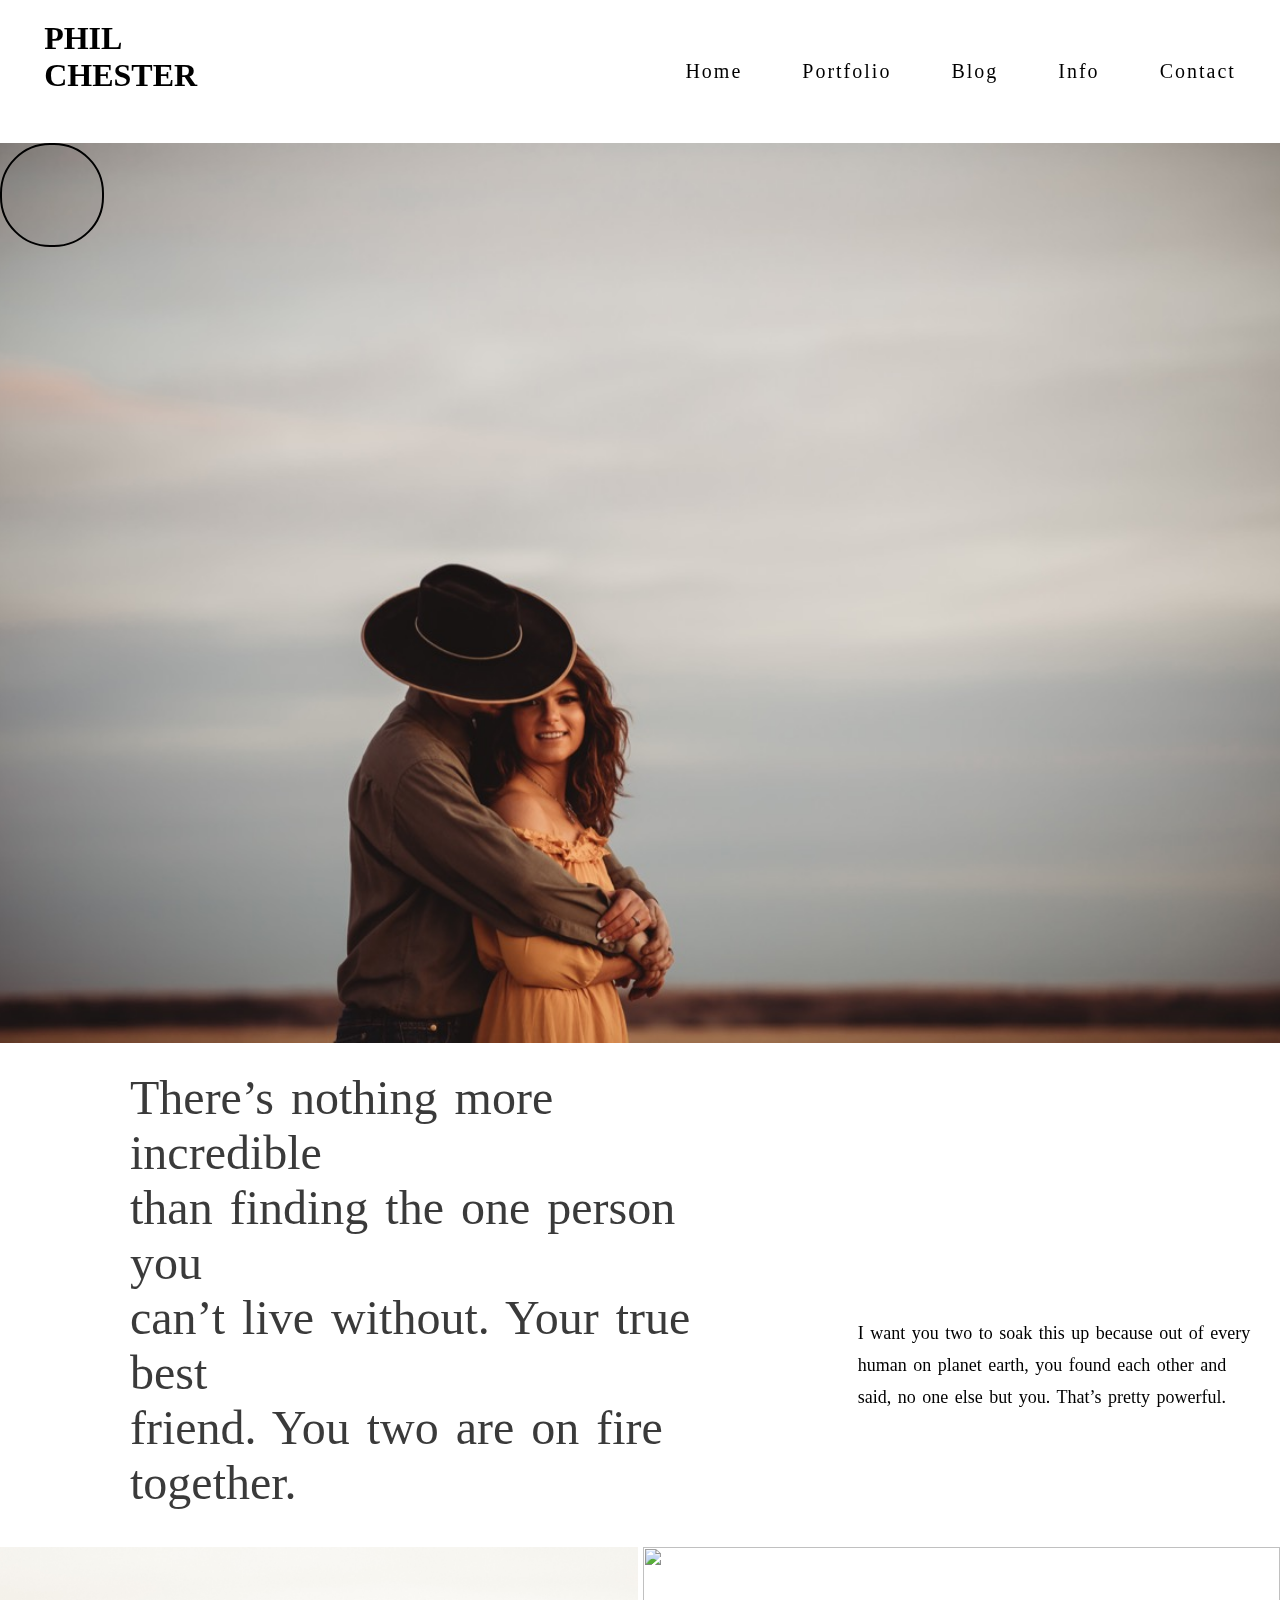
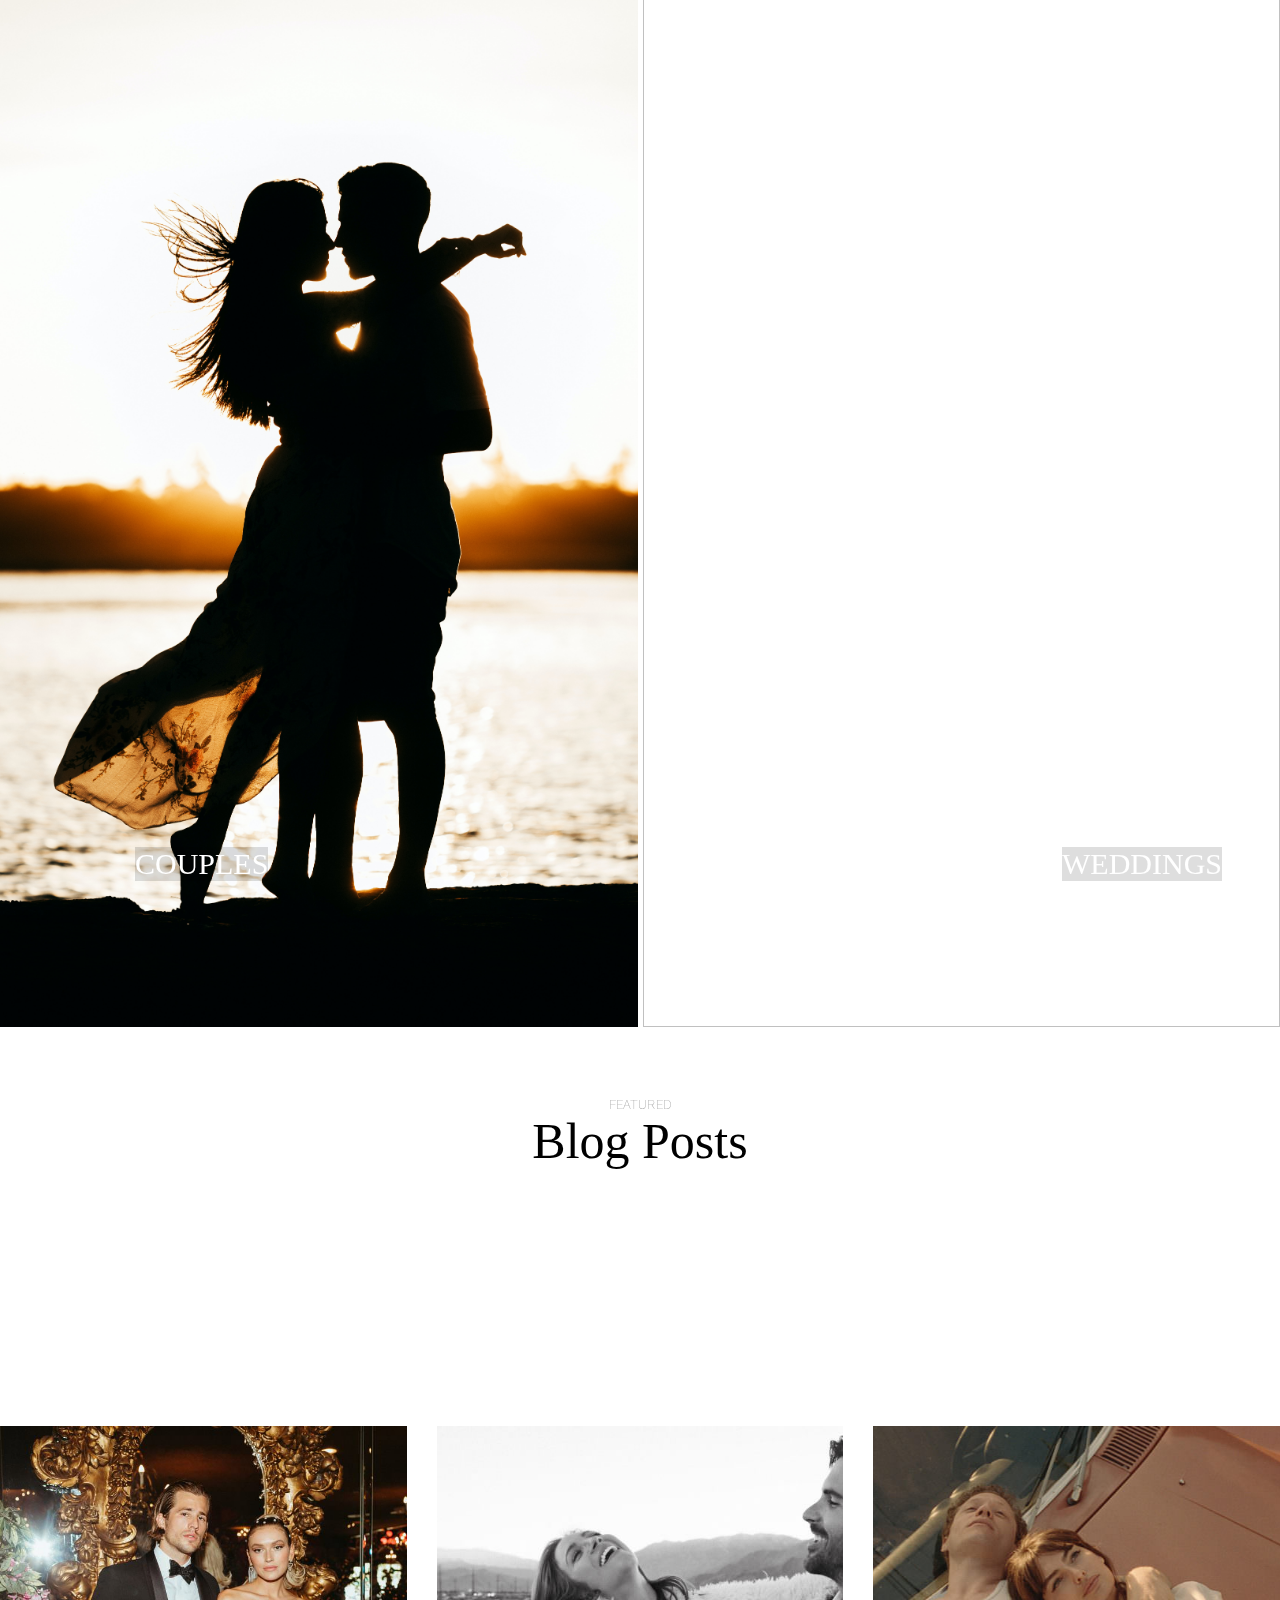
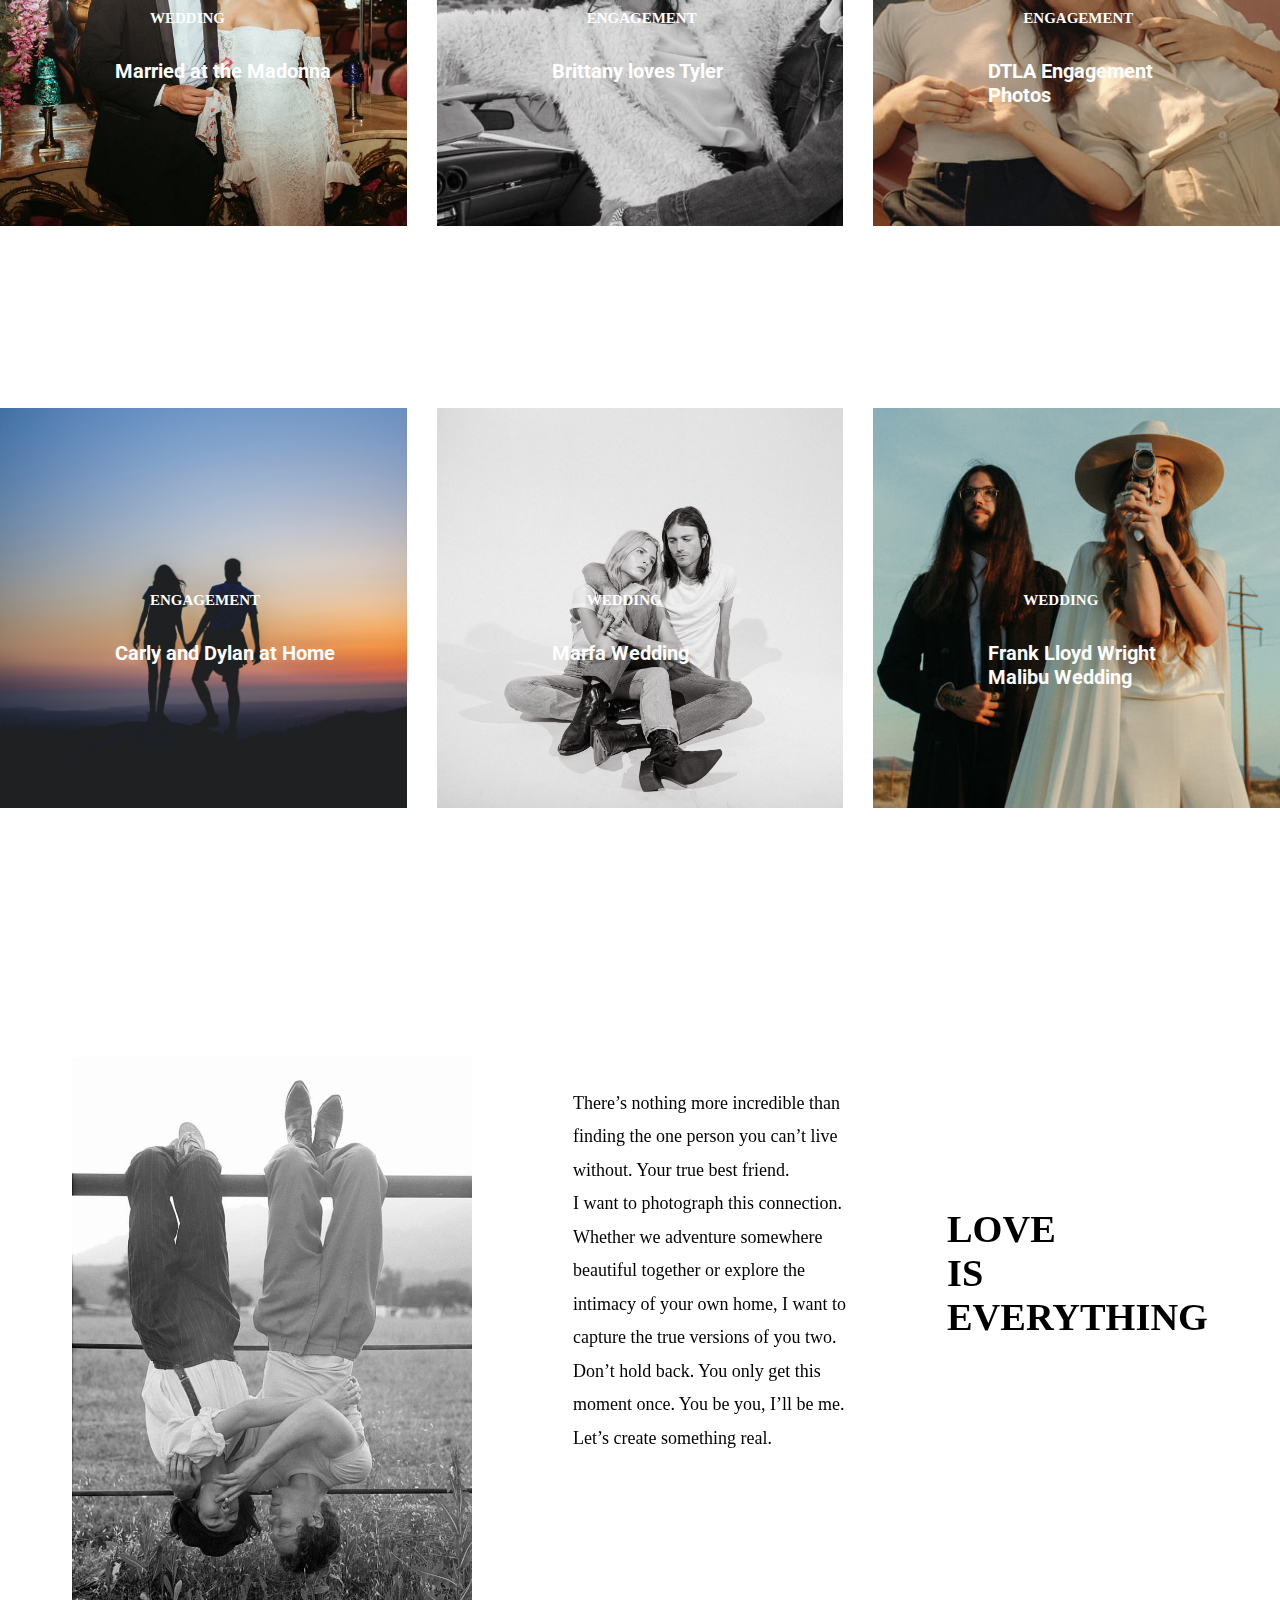
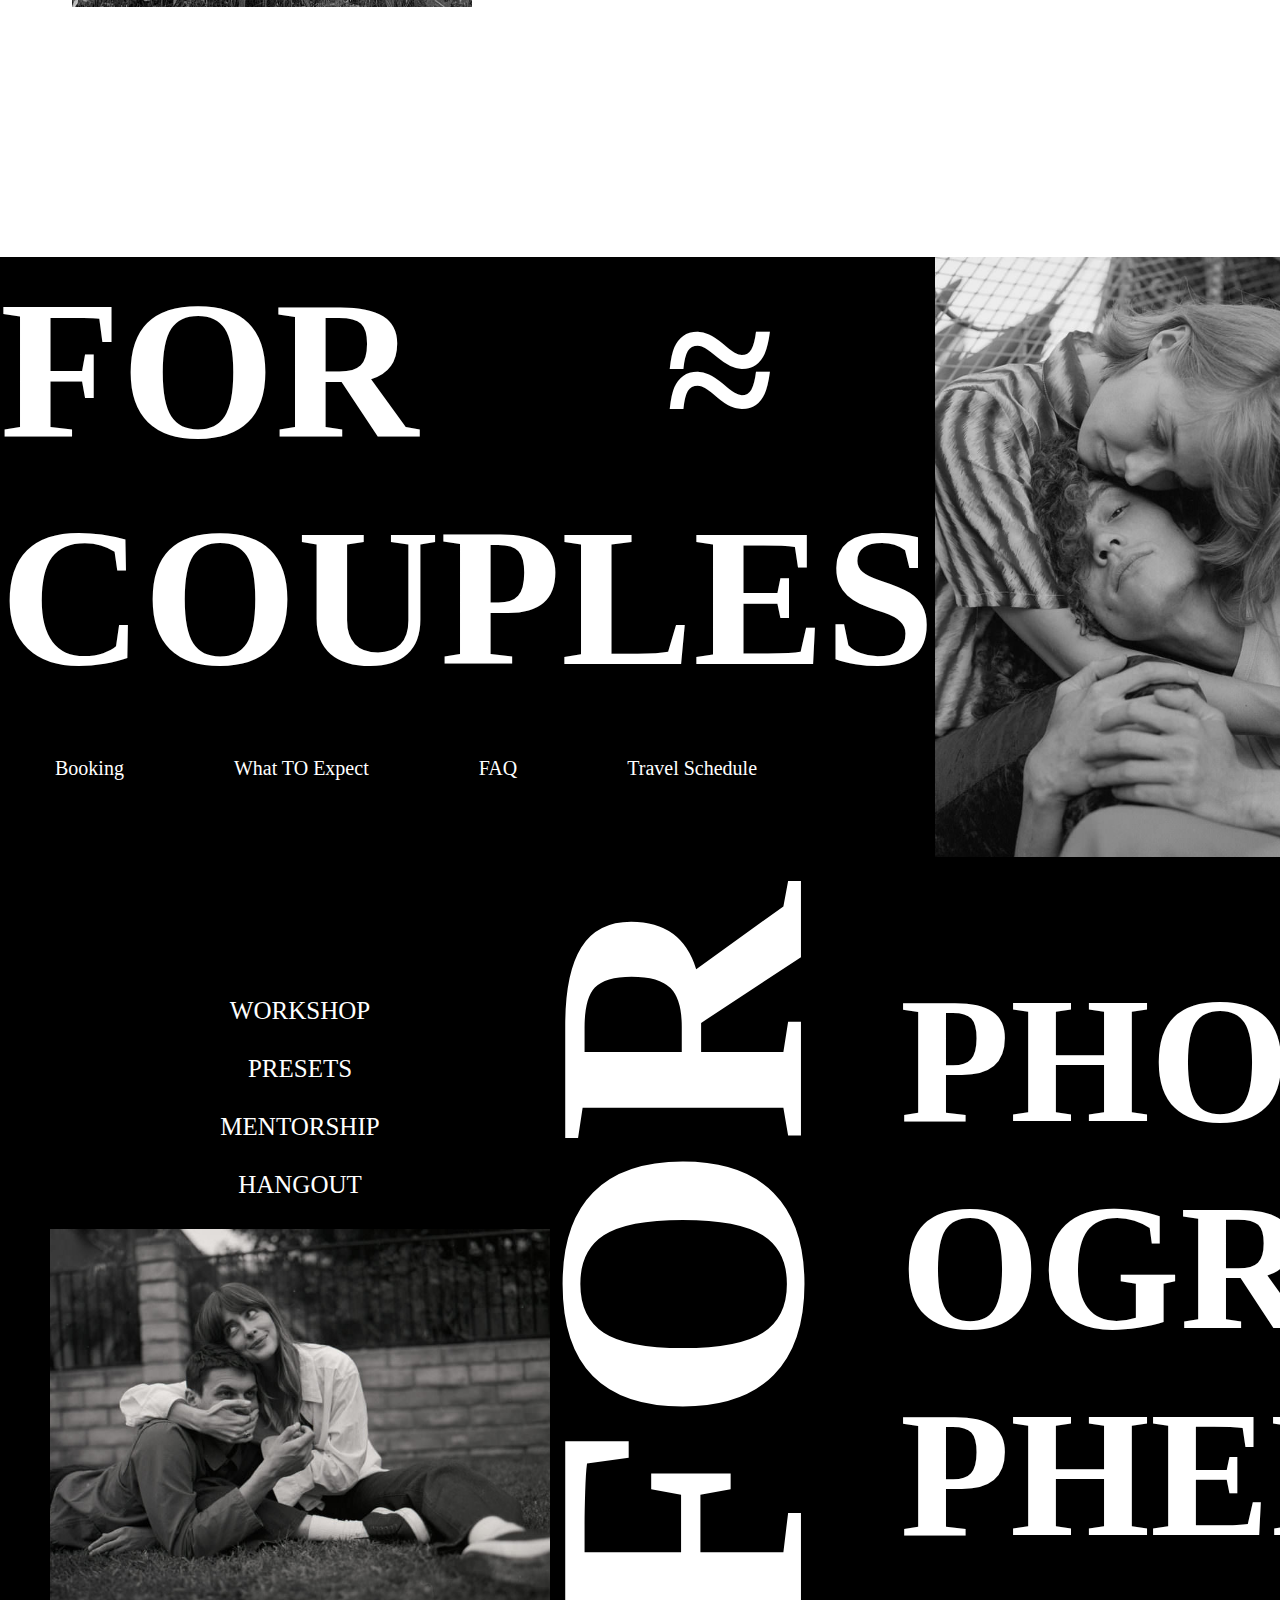
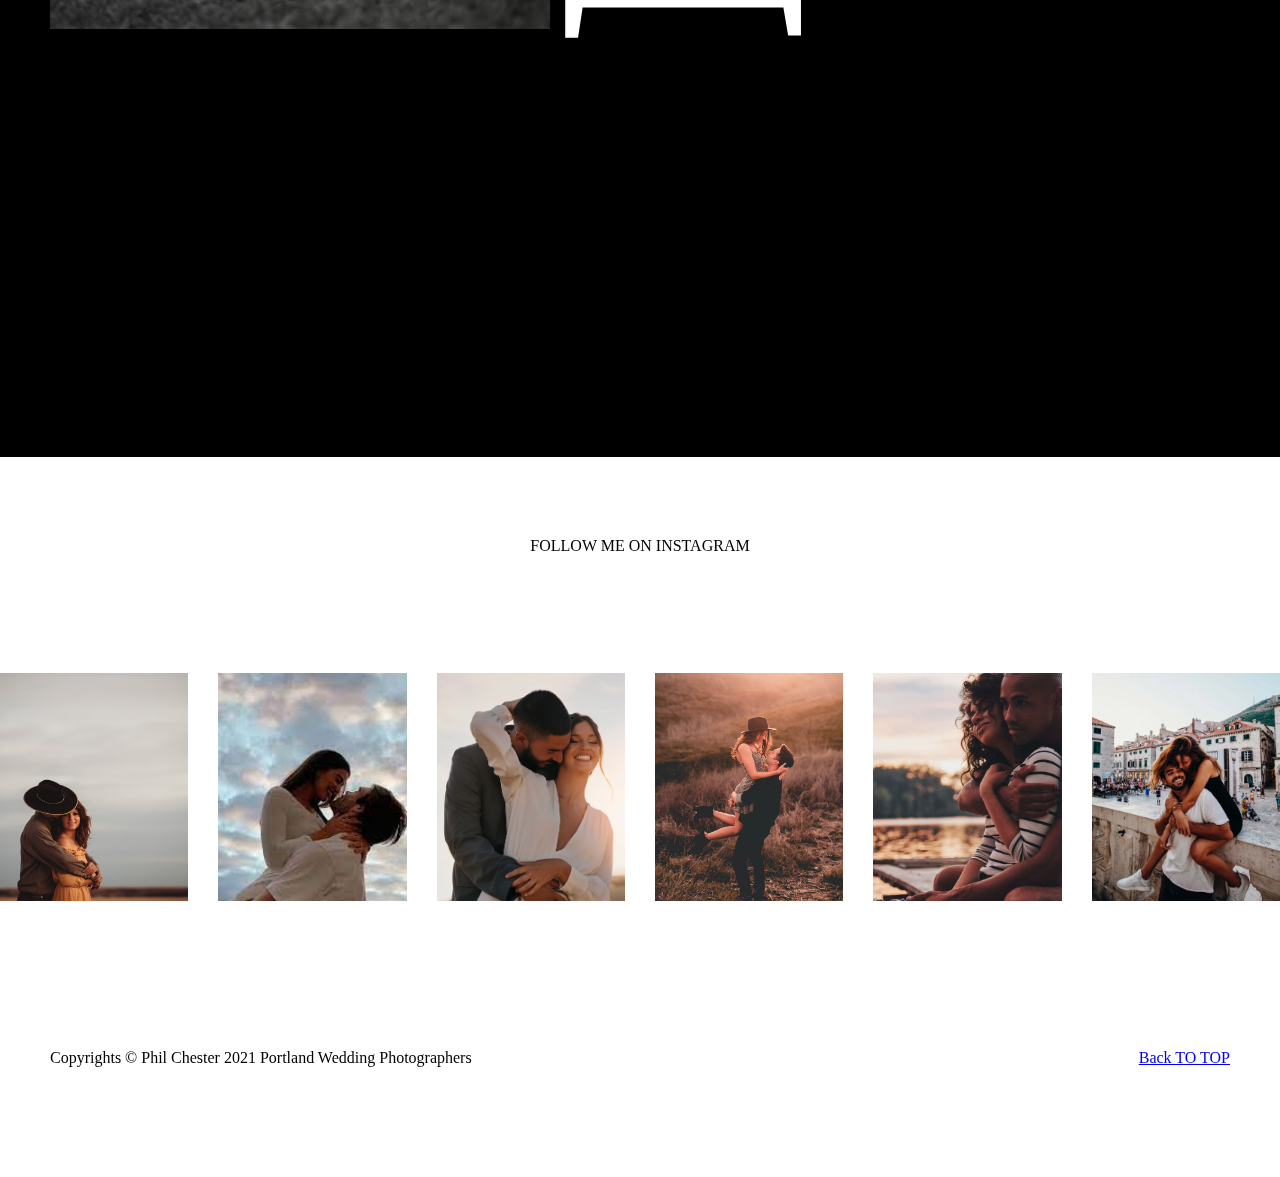
==== index.html @ c0be0bf5 "Add files via upload" ====
<!DOCTYPE html>
<html lang="en">
<head>
    <meta charset="UTF-8">
    <meta name="viewport" content="width=device-width, initial-scale=1.0">
    <title>philchester</title>
    <link rel="stylesheet" href="style.css">
    <link rel="stylesheet" href="https://cdn.jsdelivr.net/npm/locomotive-scroll@3.5.4/dist/locomotive-scroll.css">
</head>
<body>
    <div class="main">
    <div class="container" >
        <div class="nav">
            <div class="navh1">
                <h1>PHIL</h1>
                <h1>CHESTER</h1>
            </div>
                <div class="nav-menu">
                <ul>
                    <li><a href="index.html">Home</a></li>
                    <li><a href="">Portfolio</a></li>
                    <li><a href="">Blog</a></li>
                    <li><a href="">Info</a></li>
                    <li><a href="">Contact</a></li>
                </ul>
            </div>
        </div>
            <div class="page1" id="home">     
        <div class="cursor"></div>
                <img class="img-1" src="./GeorgieJon-26-1024x768.jpg" alt="">
                <img class="img-2" src="./Brittany-Snow-Engagement-Photos-1024x533.jpg" alt="">
                <img class="img-3" src="./cp5.jpg" alt="">
                <img class="img-4" src="./cp8.jpg" alt="">
                <div class="seperation"></div>
            </div>
            </div>
        <div class="page2" id="About">
            <div class="left">
                <h1 class=".page2l-1">There’s nothing more incredible<br> than finding the one person you<br> can’t live without. Your true best<br> friend. You two are on fire<br> together.</h1>
            </div>
            <div class="right">
                <h2 class=".page2l-2">I want you two to soak this up because out of every<br> human on planet earth, you found each other and<br> said, no one else but you. That’s pretty powerful.</h2>
            </div>
        </div>
        <div class="page3">
            <div class="left">
                <img src="./jonathan-borba-VX2nrLhq4h4-unsplash.jpg" alt="">
                <h1>COUPLES</h1>
            </div>
            <div class="right">
                <img src="./alvin-mahmudov-VUMdDPNxTsg-unsplash.jpg" alt="">
                <h1>WEDDINGS</h1>
            </div>
        </div>
        <div class="page4">
            <h4>FEATURED</h4>
            <h1>Blog Posts</h1>

            <div class="boxes">
                <div class="box1">
                    <div class="box">
                        <img src="./Carly-Dylan-Web-164-1-1024x683.jpg" alt="">
                    <h3>WEDDING</h3>
                    <h3>Married at the Madonna</h3>
                    </div>
                    <div class="box">
                        <img src="./Brittany-Snow-Engagement-Photos-1024x533.jpg" alt="">
                        <h3>ENGAGEMENT</h3>
                        <h3>Brittany loves Tyler</h3>
                    </div>
                    <div class="box">
                        <img src="./Los-Angeles-Couples-Photos-1024x533.jpg" alt="">
                        <h3>ENGAGEMENT</h3>
                        <h3>DTLA Engagement Photos</h3>
                    </div>
                </div>
                <div class="box2">
                    <div class="box">
                        <img class="top"src="./caleb-ekeroth-wSBQFWF77lI-unsplash.jpg" alt="">
                    <h3>ENGAGEMENT</h3>
                    <h3>Carly and Dylan at Home</h3>
                    </div>
                    <div class="box">
                        <img src="./GeorgieJon-26-1024x768.jpg" alt="">
                        <h3>WEDDING</h3>
                        <h3>Marfa Wedding</h3>
                    </div>
                    <div class="box">
                        <img src="./Marfa-Wedding-1024x533.jpg" alt="">
                        <h3>WEDDING</h3>
                        <h3>Frank Lloyd Wright Malibu Wedding</h3>
                    </div>
            </div>
        </div>
    </div>
    <!-- <div class="seperation1"></div> -->
    <div class="page5">
        <img class="img5"src="ulta.jpg" alt="">
        <div class="p5-1">
            <p>
                There’s nothing more incredible than<br> finding the one person you can’t live <br>without. Your true best friend.<br>
                I want to photograph this connection.<br> Whether we adventure somewhere<br> beautiful together or explore the<br> intimacy of your own home, I want to<br> capture the true versions of you two.<br> Don’t hold back. You only get this<br> moment once. You be you, I’ll be me.<br> Let’s create something real.
            </p>
        </div>
        <!-- <img class="flex-img-tag " alt sizes="(max-width: 767px) calc(6.1875 * 4.2666666666667vw), calc(19.703 * 1.25vw)" data-src="https://philchester.com/wp-content/uploads/2020/04/Couples-Photographer.jpg" data-jpibfi-post-excerpt data-jpibfi-post-url="https://philchester.com/" data-jpibfi-post-title="Los Angeles Editorial Wedding Photographer" data-jpibfi-src srcset="https://philchester.com/wp-content/uploads/2020/04/Couples-Photographer.jpg 1159w, https://philchester.com/wp-content/uploads/2020/04/Couples-Photographer-232x300.jpg 232w, https://philchester.com/wp-content/uploads/2020/04/Couples-Photographer-768x994.jpg 768w, https://philchester.com/wp-content/uploads/2020/04/Couples-Photographer-791x1024.jpg 791w" src="https://philchester.com/wp-content/uploads/2020/04/Couples-Photographer.jpg" style="opacity: 1; filter: blur(0px);"> -->
        <h1>LOVE<br>
            IS<br>
            EVERYTHING</h1>
    </div>
    <div class="page6">
        <div class="page61">
        <h1>FOR  &nbsp; &nbsp; ≈
                <br>
            COUPLES
            </h1>
            <img src="./last img.jpg" alt="">
           <div class="flex">
            <ul>
                <li><a href="">Booking</a></li>
                <li><a href="">What TO Expect</a></li>
                <li><a href="">FAQ</a></li>
                <li><a href="">Travel Schedule</a></li>
            </ul>
           </div>
           <div class="flex2">
            <ul>
                <li><a href="">WORKSHOP</a></li>
                <li><a href="">PRESETS</a></li>
                <li><a href="">MENTORSHIP</a></li>
                <li><a href="">HANGOUT</a></li>
                <img src="./Juliette-Miles-6-7-768x608.jpg" alt="">
            </ul>
            <div class="for"><h1>FOR</h1></div>
            <div class="para"><h1>PHOT-
                    <br>
                OGRA-
                <br>
                PHERS</h1></div>
           </div>
        </div>
    </div>
    <div class="page7">
        <h4>FOLLOW ME ON INSTAGRAM</h4>
        <div class="lastbox">
            <div class="boxe">
                <img src="./cp8.jpg" alt="">
            </div>
            <div class="boxe">
                <img src="./cp2.jpeg" alt="">
            </div>
            <div class="boxe">
                <img src="./cp7.avif" alt="">
            </div>
            <div class="boxe">
                <img src="./cp4.jpg" alt="">
            </div>
            <div class="boxe">
                <img src="cp5.jpg" alt="">
            </div>
            <div class="boxe">
                <img src="./cp6.webp" alt="">
            </div>
        </div>
        <div class="footer">
            <h4>Copyrights © Phil Chester 2021 Portland Wedding Photographers</h4>
            <h4><a href="#home">Back TO TOP</a></h4>
        </div>
    </div>
</div>
<script src="https://cdn.jsdelivr.net/npm/locomotive-scroll@3.5.4/dist/locomotive-scroll.js"></script>
<script src="https://cdnjs.cloudflare.com/ajax/libs/gsap/3.12.5/gsap.min.js" integrity="sha512-7eHRwcbYkK4d9g/6tD/mhkf++eoTHwpNM9woBxtPUBWm67zeAfFC+HrdoE2GanKeocly/VxeLvIqwvCdk7qScg==" crossorigin="anonymous" referrerpolicy="no-referrer"></script>
<script src="https://cdnjs.cloudflare.com/ajax/libs/gsap/3.12.5/ScrollTrigger.min.js" integrity="sha512-onMTRKJBKz8M1TnqqDuGBlowlH0ohFzMXYRNebz+yOcc5TQr/zAKsthzhuv0hiyUKEiQEQXEynnXCvNTOk50dg==" crossorigin="anonymous" referrerpolicy="no-referrer"></script>
    <script src="script.js"></script>
</body>
</html>
---- style.css ----
@import url('https://fonts.googleapis.com/css2?family=Roboto:wght@300;400&display=swap');
* {
  margin:0px;
  padding:0px;
  }

body,html
  {
 height :100%;
  width:100%;
    font-family: 'Times New Roman', Times, serif;
}
.container
{
    height: 100%;
    width: 100%;
    background-color: transparent;
    border-radius: 2px solid red;
    color:black;
}
.cursor
{
    height: 100px;
    width: 100px;
    background-color: rgba(0, 0, 0, 0.043);
    border:2px solid black;
    border-radius: 50px;
    position: absolute;
    mix-blend-mode:darken;
}
.nav
{
    display:flex ;
    justify-content: space-around;
    gap:400px;
}
.navh1
{
    display: flex;
    justify-content: center;
    flex-direction: column;
    justify-content: flex-start;
    align-items: start;
    margin: 20px 0px;
}

.nav-menu ul
{
    display: flex;
    justify-content:center;
    align-items: center;
    gap:60px;
    margin: 60px 0px;
}
.nav-menu ul
{
    list-style: none;
}
.nav-menu ul li a
{
    text-decoration:none;
    color:black;
    font-size: 20px;
    font-family: 'Times New Roman', Times, serif;
    letter-spacing: 2px;
}
.page1
{
    height: 100vh;
    width: 100%;
}
.page1 img{
    height: 100vh;
    width: 100%;
    object-fit: cover;
    object-position: center;
    z-index: -1;
    position: absolute;
}
.seperation
{
    height: 1px;
    background-color: black;
    position: absolute;
    top:500px;
}
.page2
{
    height: 50vh;
    width: 100%;
    color:black;
    display: flex;
    margin: 27px 30px;
    
}
.page2 .left
{
    height: 100%;
    width: 60%;
}
.page2 .left h1{
    font-size: 48px;
    display: flex;
    justify-content: space-around;
    align-items: center;
    font-weight: 500;
    color:rgba(0, 0, 0, 0.774);
    margin: 0px 100px;
    word-spacing: 5px;
}
.page2 .right
{
    height: 100%;
    width: 40%;
    display: flex;
    justify-content: space-around;
    align-items: center;
    margin: 70px 0px;
}
.page2 .right h2
{
    font-size: 18px;
    font-weight: 300;
    line-height: 32px;
    word-spacing:2px ;
}
.page3
{
    height: 120vh;
    width: 100%;
    display: flex;
    align-items: center;
    justify-content: center;
    gap:5px;
    position: relative;
}
.page3 .left
{
    height: 100%;
    width: 50%;
}
.page3 .left img
{
    height: 100%;
    width: 100%;
    object-fit: cover;
    object-position:top;
    /* z-index:-1; */
    position: relative;
}
.page3 .left h1{
    font-size: 30px;
    color:white;
    background-color: rgba(0, 0, 0, 0.131);
    position: absolute;
    top:100vh;
    left:15vh;
    font-weight: 300;
}

.page3 .right
{
    height: 100%;
    width: 50%;
}
.page3 .right img
{
    height: 100%;
    width: 100%;
    object-fit: cover;
    object-position:top;
    /* z-index:-1; */
    position: relative;
}
.page3 .right h1{
    font-size: 30px;
    color:white;
    position: absolute;
    top:100vh;
    left:118vh;
    font-weight: 300;
    background-color: rgba(0, 0, 0, 0.131);
}   
.page3 .right img:hover
{
    height:99%;
    width: 99%;
    object-fit: cover;
    object-position:center;
    margin: 1px 1px 1px 1px;
    transition: all ease 1s;
    border-radius: 2px solid red;
    /* z-index:-1; */
}
.page3 .left img:hover
{
    height:99%;
    width: 99%;
    object-fit: cover;
    object-position:center;
    margin: 1px 1px 1px 1px;
    transition: all ease .8s;
    border-radius: 2px solid red;
    /* z-index:-1; */
}
.page4
{
    height: 170vh;
    width: 100%;  
    color:black;
    position: relative;
    top:70px;
}
.page4 h4{
    text-align: center;
    font-size: 13px;
    font-weight: 100;
    color: rgba(0, 0, 0, 0.471);
    font-family: 'Roboto', sans-serif;
    word-spacing: 0px;
}
.page4 h1{
    text-align: center;
    font-size: 50px;
    font-weight: 300;
}
.boxes
{
    height: 100%;
    width: 100%;
    /* background-color: antiquewhite; */
    display: flex;
    flex-direction: column;
}
.box1
{
    height: 40%;
    width: 100%;
    display: flex;
    justify-content: center;
    align-items: center;
    gap:30px;
    position: relative;
    top:150px;
}
.box
{
    height:450px;
    width: 420px;
    z-index: -1;
    background-color: black;
    z-index: 1;
}
.box img{
    height:100%;
    width: 100%;
    object-fit: cover;
    object-position: top;
    z-index: -9;
    transition: all ease 0.3s;
    border-image:linear-gradient(rgba(139, 134, 134, 0.067),#000);
}
.box img:hover
{
    height:102%;
    width:102%;
    object-fit: cover;
    object-position: bottom;
    z-index: -9;
}
.box h3
{
    font-family: 'Roboto', sans-serif;
    font-size: 20px;
    position: absolute;
    top:310px;
    color:white;
    /* margin: 170px 90px; */
}
.box h3:nth-child(2)
{
    font-family:'Times New Roman', Times, serif;
    font-size: 15px;
    padding:30px 30px;
    display: flex;
    position: absolute;
justify-content:center;
align-items: center;
position: relative;
top:300px;
color:white;
}
.box2
{
    height: 40%;
    width: 100%;
    display: flex;
    justify-content: center;
    align-items: center;
    gap:30px;
    position: relative;
    top:120px;
}
.box
{
    height:400px;
    width: 420px;
    z-index: -1;
    background-color: black;
    z-index: 1;
}
.box img{
    height:100%;
    width: 100%;
    object-fit: cover;
    object-position: center;
    z-index: -9;
}
.box h3
{
    display: flex;
    justify-content: center;
    align-items: center;
    font-family: 'Roboto', sans-serif;
    font-size: 20px;
    position: relative;
    top:309px;
    position: absolute;
    color:white;
    margin: 30px 115px;
}
.box h3:nth-child(2)
{
    font-family:'Times New Roman', Times, serif;
    font-size: 15px;
    padding:30px 30px;
    position: absolute;
display: flex;
justify-content: center;
align-items: center;
margin: -40px 120px;
}
.box .top{
    height: 100%;
    width: 100%;
    object-fit: cover;
    object-position: bottom;
}
.seperation1
{
    height: 1px;
    background-color: black;
    position: relative;
    top:440px;
}
.page5
{
    height: 100vh;
    width: 100%;
    color:black;
    display: flex;
    justify-content: space-evenly;
    position: relative;
    top:100px;
}
.page5 h1{
    font-size: 38.4px;
    position: relative;
    top:150px;
}
.page5 p{
    font-size: 18px;
    padding:30px 29px;
    line-height: 33.48px;
}
.p5-1
{
display: flex;
justify-content: space-around;
align-items: start;
}
.img5
{
    height: 550px;
    width: 400px;
}
.page6
{
    height: 200vh;
    width: 100%;
    display: flex;
    justify-content: space-around;
    flex-direction: column ;
    position: relative;
}
.page61
{   
    height: 200vh;
    width: 100%;
   background-color: black;
    color:white;
    font-size: 99px;
    display: flex;
    position: relative;
}
.page6 img
{
    height: 600px;
    width: 550px;
    object-fit: cover;
}
.page6-nav .nav2
{
    display:flex;
    justify-content: center;
    align-items: center;
    position: absolute;
}
.flex
{
    position: absolute;
    top:500px;
    font-size: 20px;
    color:white;
}
.flex ul
{
    display: flex;
    list-style: none;
    }
.flex ul li a
{
text-decoration: none;
color:white;
 padding:20px 25px;
 margin: 0px 30px;
}
.flex2
{
    position: absolute;
    top:700px;
    font-size: 20px;
    color:white;
}
.flex2 ul
{
    display: flex;
    list-style: none;
    flex-direction: column;
    gap:30px;
    align-items: center;
    justify-content: center;
    margin: 40px 50px ;
    }
.flex2 ul li a
{
font-size: 25px;
text-decoration: none;
color:white;
 padding:20px 25px;
 margin: 0px 30px;
}
.flex2 img
{
    height: 400px;
    width: 500px;
    object-fit: cover;
    margin: 0px 0px;
}
.for
{
    font-size: 180px;
    position: absolute;
    top:100px;   
    left:300px;
    rotate: 270deg;
}
.para
{
    font-size: 90px;
    position: absolute;
    top:0px;   
    left:900px;
}
.page7
{
    height: 80vh;
    width: 100%;
    display: flex;
    justify-content: space-between;
    flex-direction: column;
}
.page7 h4{
    text-align: center;
    margin: 80px 20px;
    font-weight: 400;
}
.lastbox
{
    display: flex;
    flex-direction: row;
    gap:30px;
    justify-content: center;
    align-items: center;
}
.boxe
{
    height:228px;
    width: 228px;
    z-index: -1;
    background-color: black;
    z-index: 1;
}
.boxe img{
    height:100%;
    width: 100%;
    object-fit: cover;
    object-position: center;
    z-index: -9;
}
.footer
{
    display: flex;
    justify-content:space-between;
    align-items: center;
    padding:30px;
}
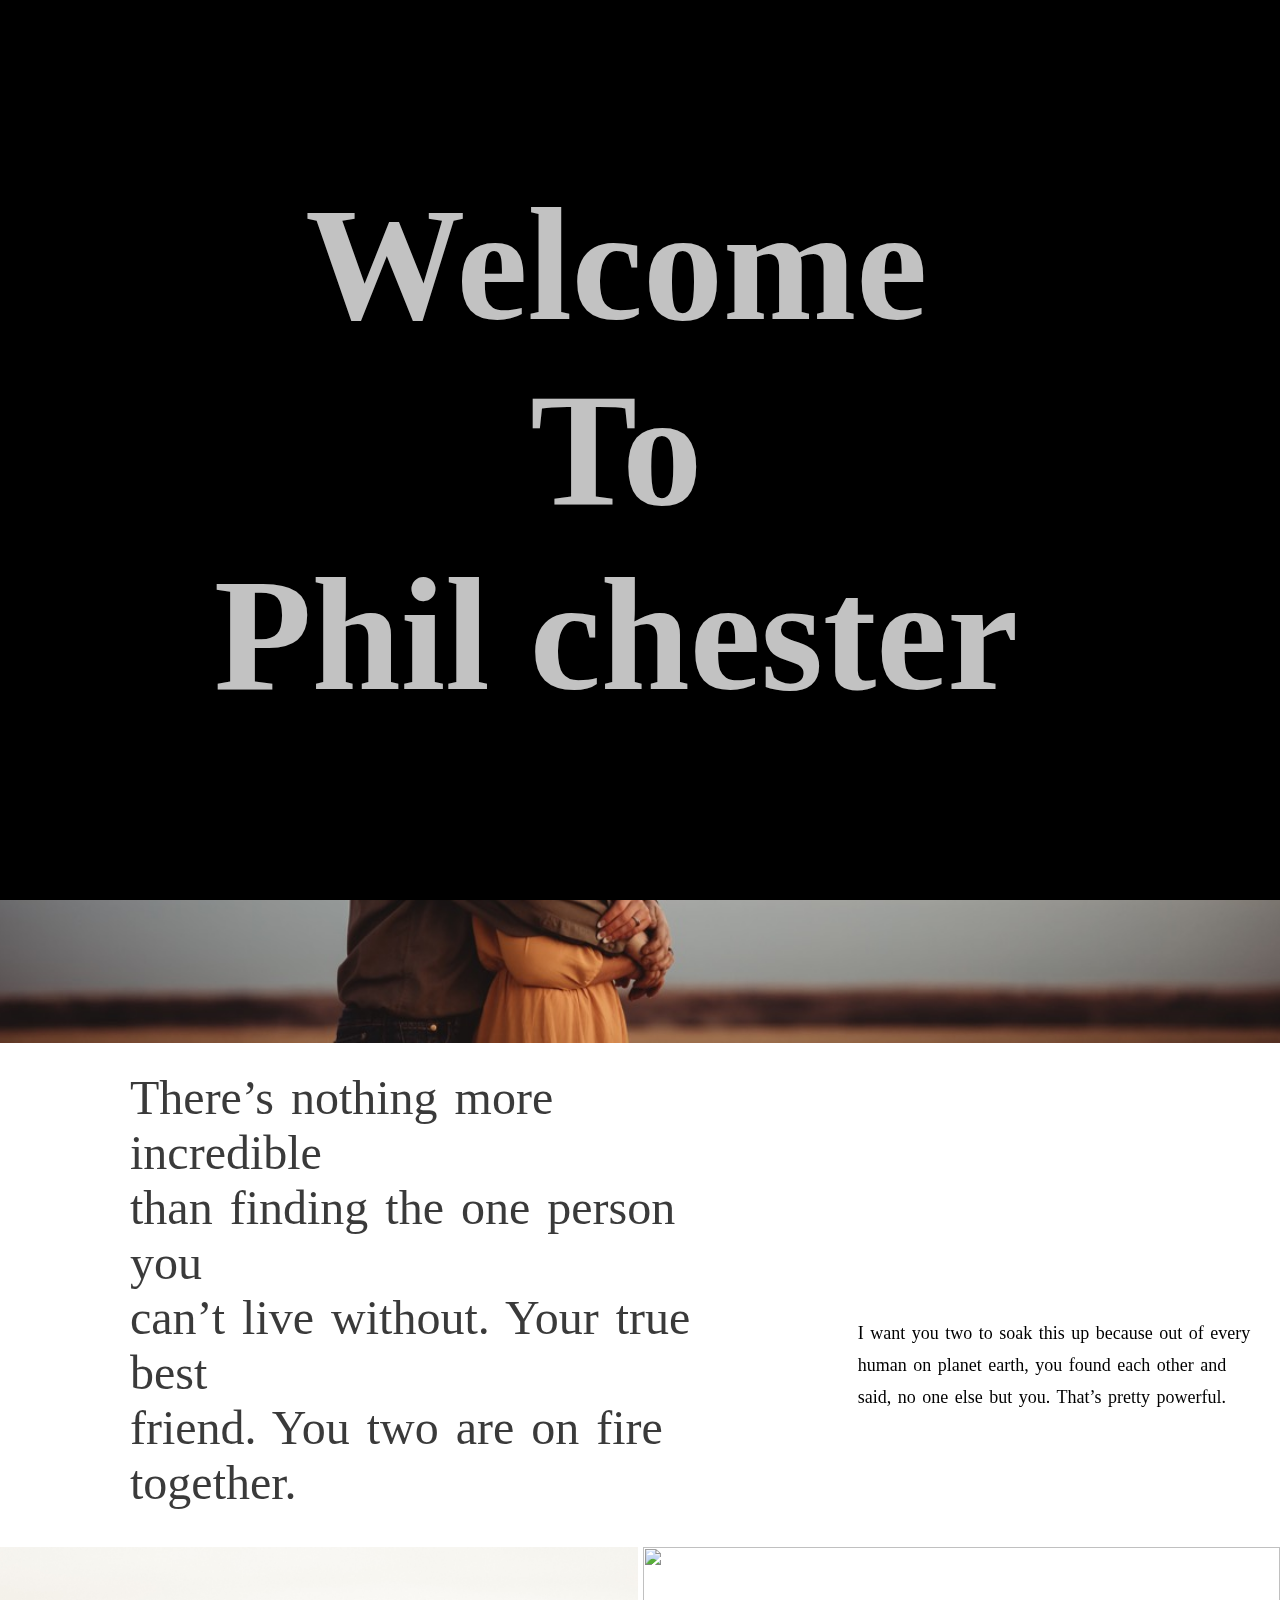
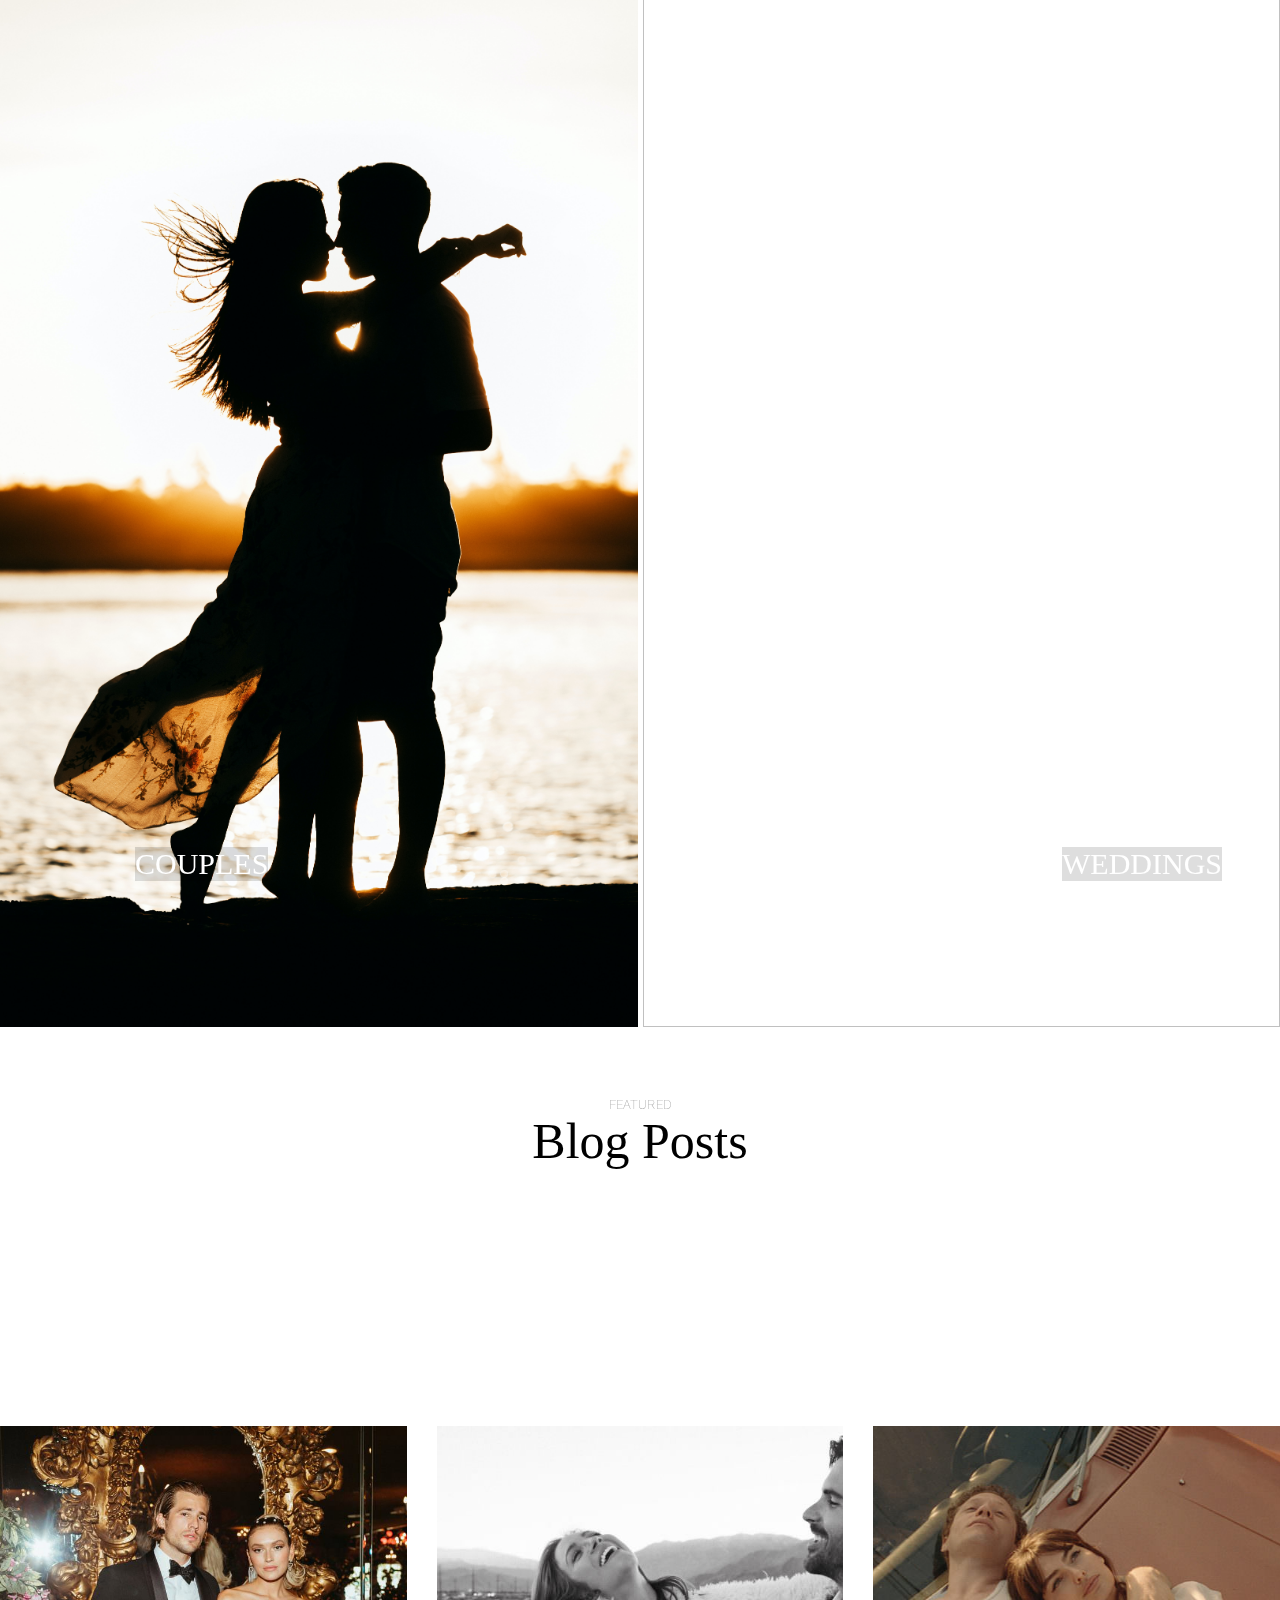
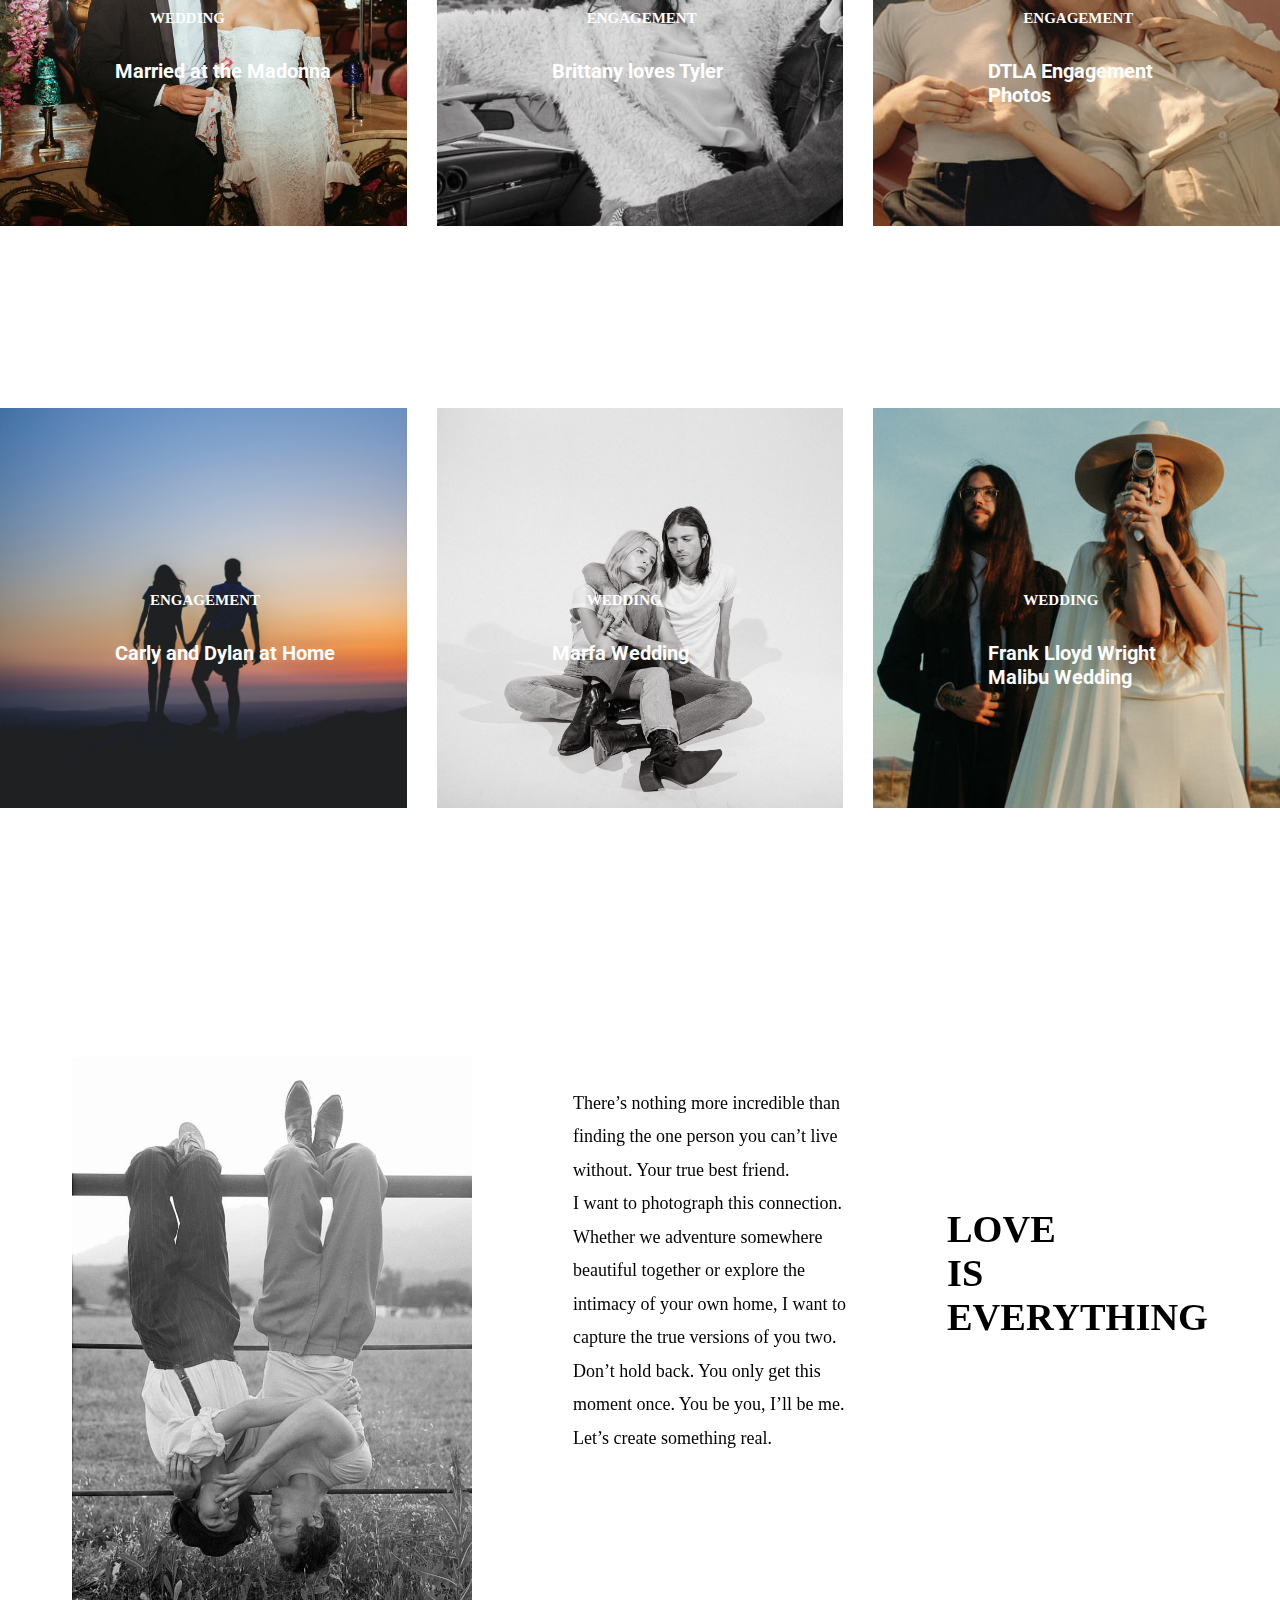
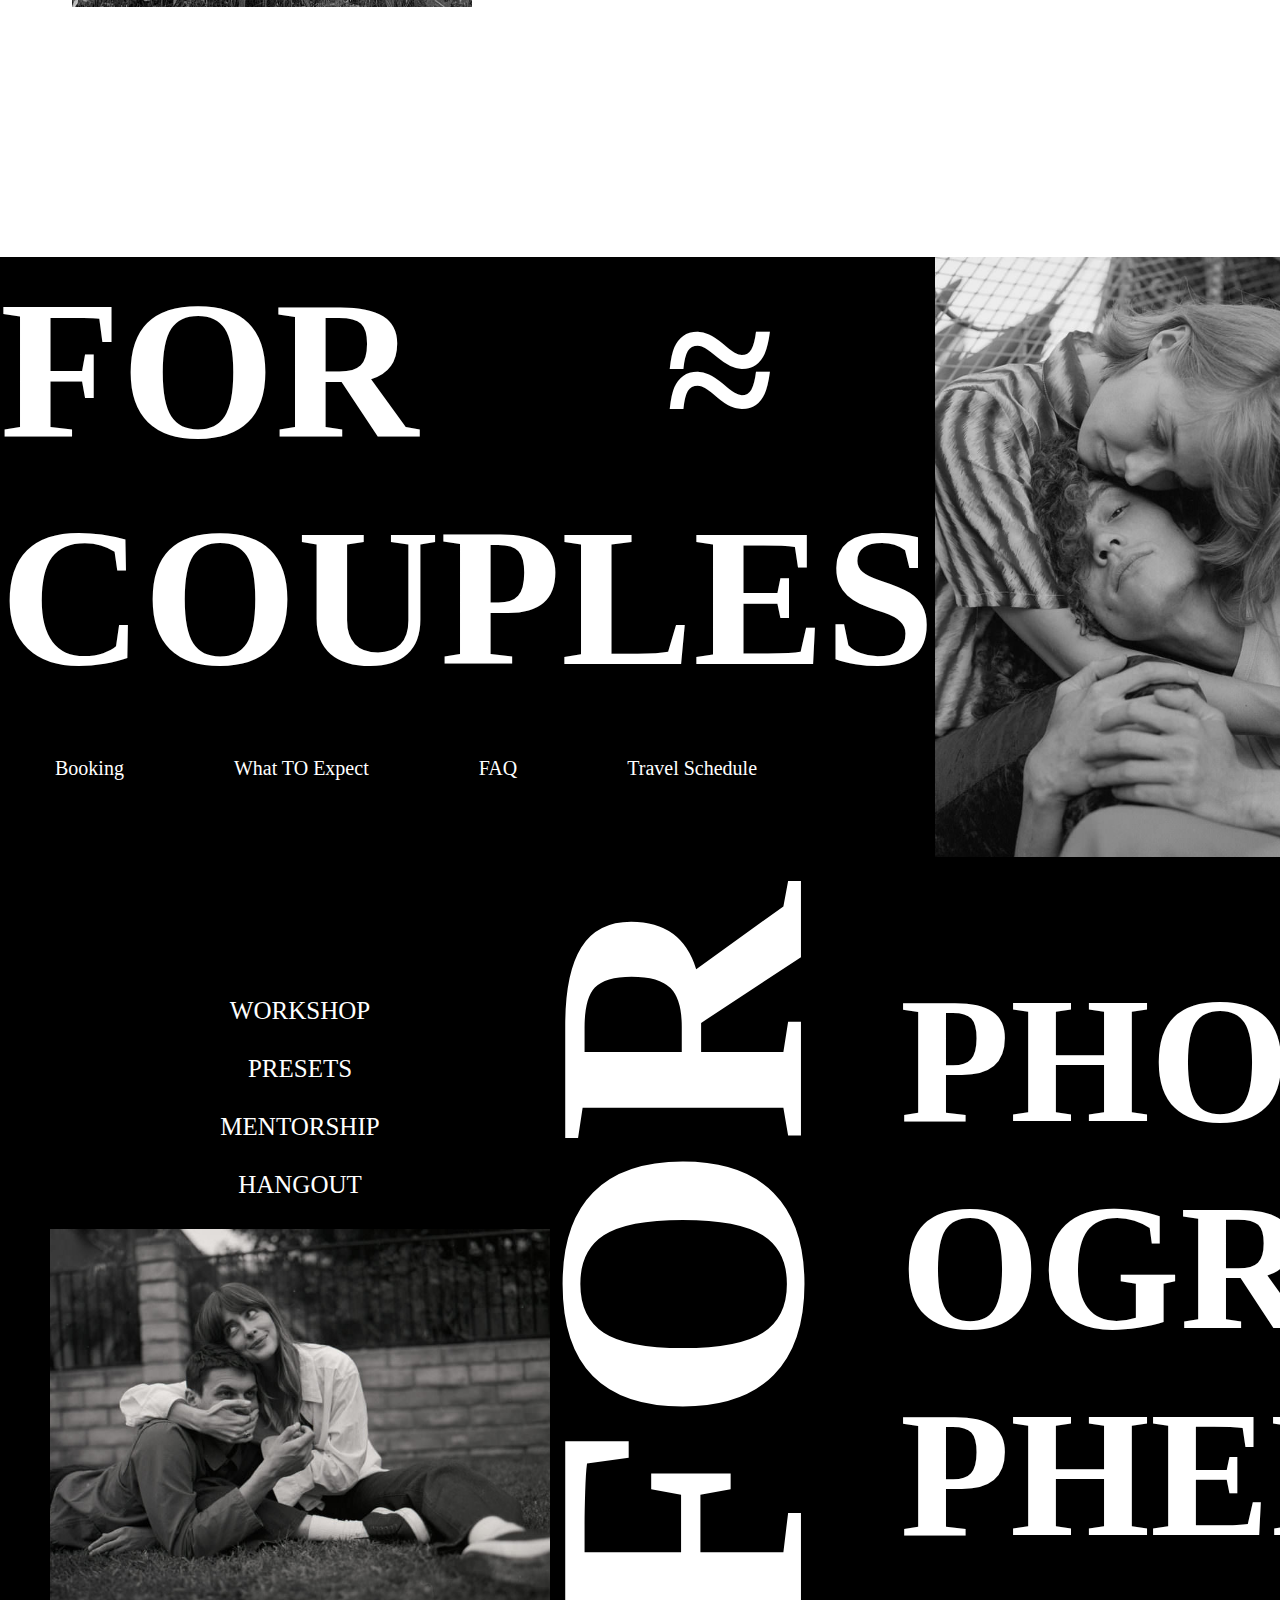
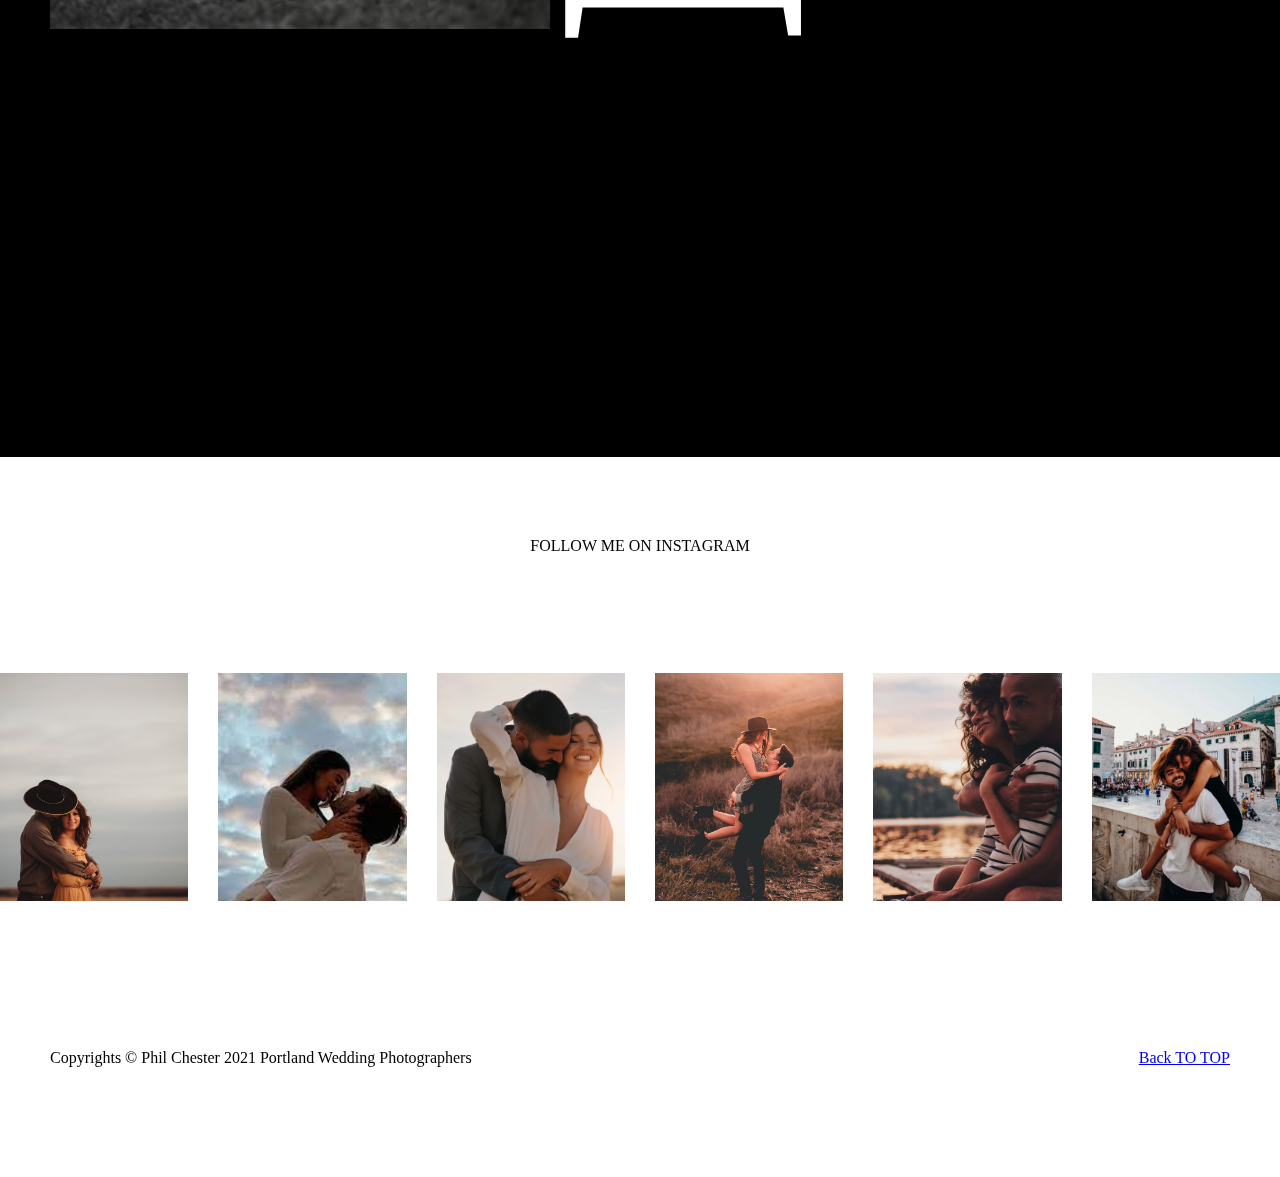
==== commit 69f95624: "Add files via upload" ====
--- a/index.html
+++ b/index.html
@@ -7,9 +7,14 @@
     <link rel="stylesheet" href="style.css">
     <link rel="stylesheet" href="https://cdn.jsdelivr.net/npm/locomotive-scroll@3.5.4/dist/locomotive-scroll.css">
 </head>
-<body>
+<body >
+    <div class="loader">
+        <h3><span>Welcome</span><span>To</span><span>Phil chester</span></h3>
+        
+    </div>
     <div class="main">
-    <div class="container" >
+    <div class="container">
+        <!-- <div class="over"> -->
         <div class="nav">
             <div class="navh1">
                 <h1>PHIL</h1>
@@ -17,7 +22,7 @@
             </div>
                 <div class="nav-menu">
                 <ul>
-                    <li><a href="index.html">Home</a></li>
+                    <li><a href="#home">Home</a></li>
                     <li><a href="">Portfolio</a></li>
                     <li><a href="">Blog</a></li>
                     <li><a href="">Info</a></li>
@@ -33,6 +38,7 @@
                 <img class="img-4" src="./cp8.jpg" alt="">
                 <div class="seperation"></div>
             </div>
+        
             </div>
         <div class="page2" id="About">
             <div class="left">
@@ -165,7 +171,8 @@
             <h4>Copyrights © Phil Chester 2021 Portland Wedding Photographers</h4>
             <h4><a href="#home">Back TO TOP</a></h4>
         </div>
-    </div>
+    <!-- </div> -->
+</div>
 </div>
 <script src="https://cdn.jsdelivr.net/npm/locomotive-scroll@3.5.4/dist/locomotive-scroll.js"></script>
 <script src="https://cdnjs.cloudflare.com/ajax/libs/gsap/3.12.5/gsap.min.js" integrity="sha512-7eHRwcbYkK4d9g/6tD/mhkf++eoTHwpNM9woBxtPUBWm67zeAfFC+HrdoE2GanKeocly/VxeLvIqwvCdk7qScg==" crossorigin="anonymous" referrerpolicy="no-referrer"></script>
--- a/style.css
+++ b/style.css
@@ -8,7 +8,31 @@
   {
  height :100%;
   width:100%;
+font-family: 'Times New Roman', Times, serif;
+}
+.loader
+{
+    height: 100%;
+    width: 100%;
+    background-color: black;
+    position: fixed;
+    top:0;
+    z-index: 99;
+    display: flex;
+    justify-content: center;
+    align-items: center;
+    gap:30px;
     font-family: 'Times New Roman', Times, serif;
+}
+.loader h3 span
+{
+    font-size: 160px;
+    color:white;
+    display: flex;
+    justify-content: center;
+    align-items: center;
+    gap:40px;
+    flex-direction: row;
 }
 .container
 {
@@ -258,7 +282,7 @@
     object-position: top;
     z-index: -9;
     transition: all ease 0.3s;
-    border-image:linear-gradient(rgba(139, 134, 134, 0.067),#000);
+    border-image: fill 0 linear-gradient(#000,#0001);
 }
 .box img:hover
 {
